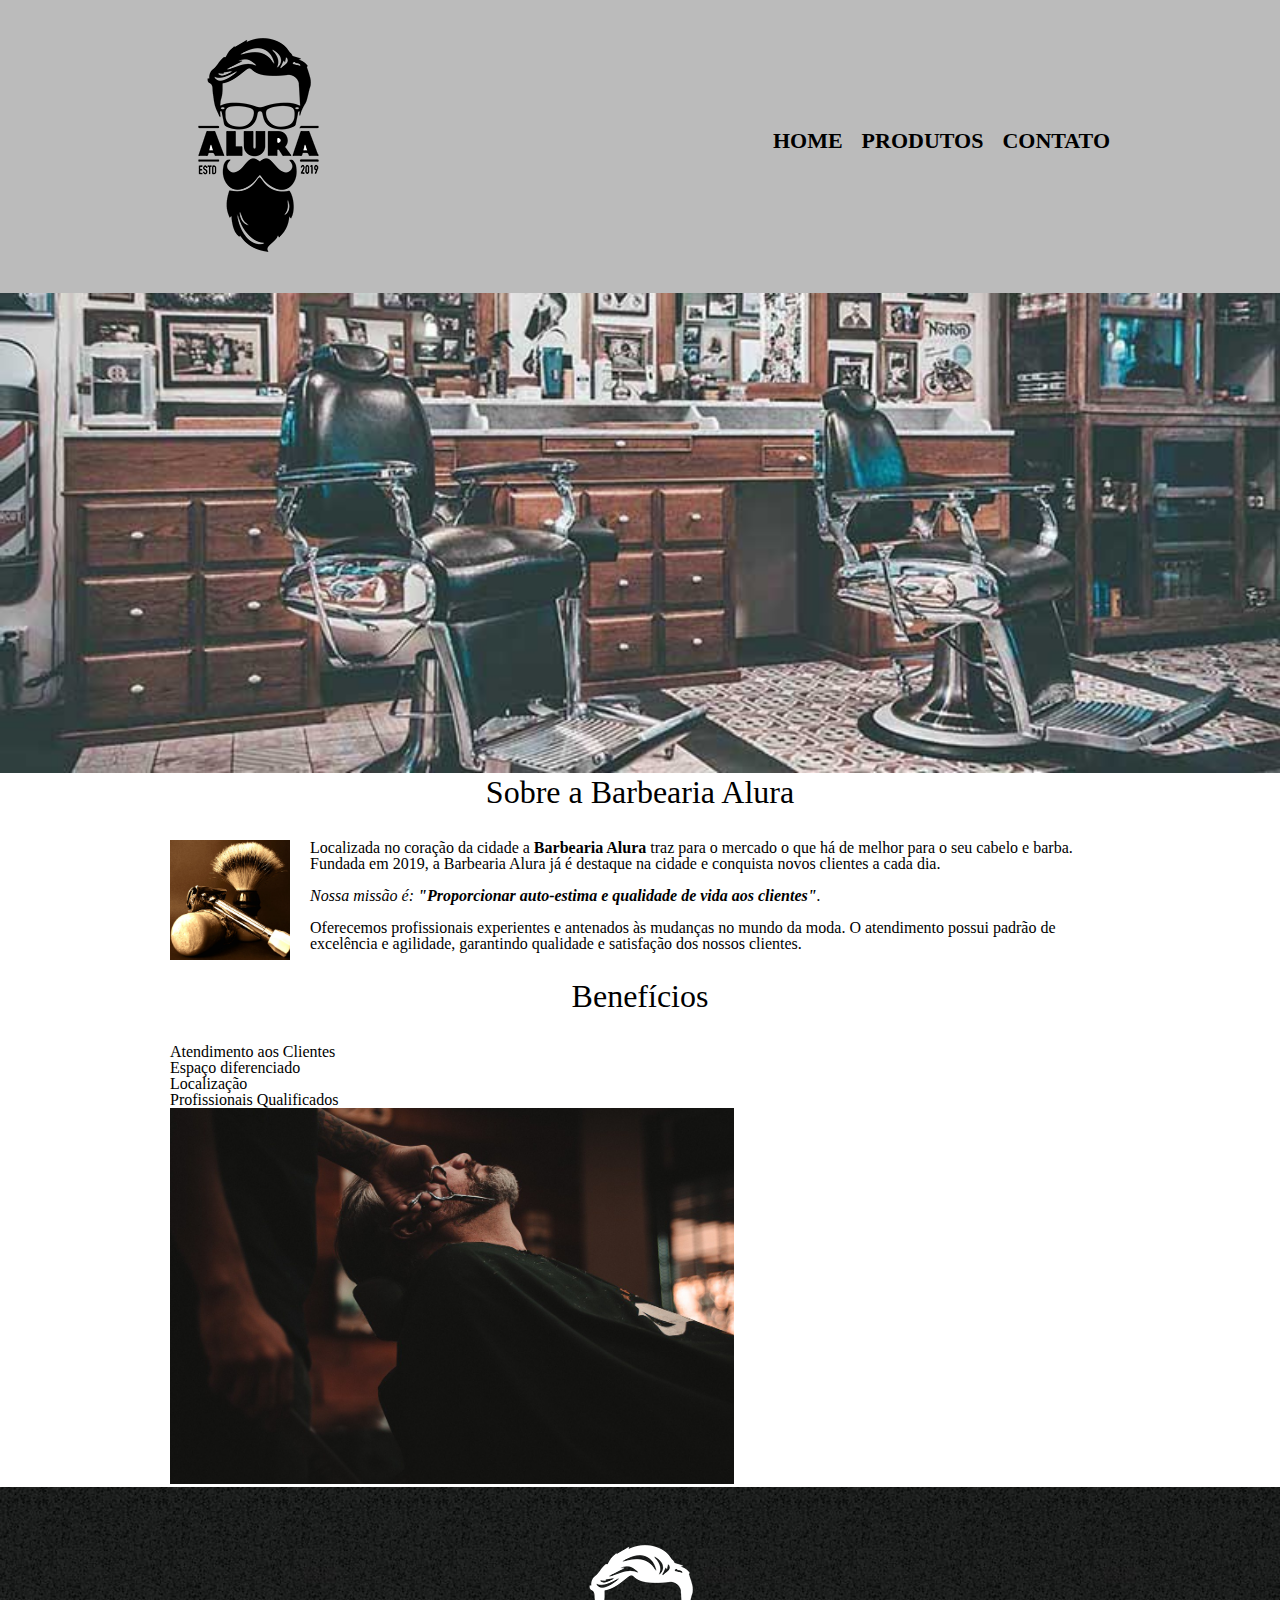
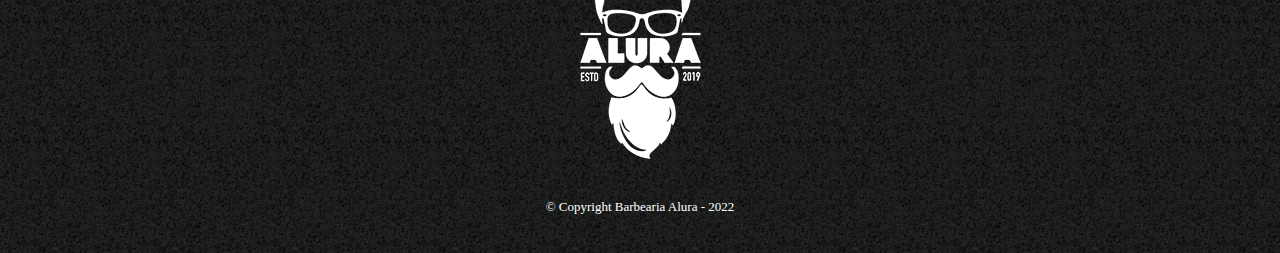
==== barbearia/index.html @ 205cc0dc "Usando o float" ====
<!DOCTYPE html>
<html lang="pt-br">
    <head>
        <meta charset="UTF-8">
        <title>Barbearia Alura</title>
        <link rel="stylesheet" href="reset.css">
        <link rel="stylesheet" href="style.css">
    </head>
    <body>
        <header>
            <div class="caixa">
                <h1><img src="logo.png"></h1>
            
                <nav>
                    <ul>
                        <li><a href="index.html">Home</a></li>
                        <li><a href="produtos.html">Produtos</a></li>
                        <li><a href="contato.html">Contato</a></li>
                    </ul>
                </nav>
            </div>
        </header>

        <img class="banner" src="banner.jpg">
        
        <main>
            <section class="principal">
                <h2 class="titulo-centralizado">Sobre a Barbearia Alura</h2>

                <img class="utensilios" src="utensilios.jpg" alt="Utensilios de um barbeiro">

                <p>Localizada no coração da cidade a <strong>Barbearia Alura</strong> traz para o mercado o que há de melhor para o seu cabelo e barba. Fundada em 2019, a Barbearia Alura já é destaque na cidade e conquista novos clientes a cada dia.</p>
                
                <p id="missao"><em>Nossa missão é: <strong>"Proporcionar auto-estima e qualidade de vida aos clientes"</strong>.</em></p>
                
                <p>Oferecemos profissionais experientes e antenados às mudanças no mundo da moda. O atendimento possui padrão de excelência e agilidade, garantindo qualidade e satisfação dos nossos clientes.</p>
            </section>

            <section class="beneficios">
                <h3 class="titulo-centralizado">Benefícios</h3>

                <ul>
                    <li class="itens">Atendimento aos Clientes</li>
                    <li class="itens">Espaço diferenciado</li>
                    <li class="itens">Localização</li>
                    <li class="itens">Profissionais Qualificados</li>
                </ul>

                <img src="beneficios.jpg" class="imagembeneficios">
            </section>
        </main>
        <footer>
            <img src="logo-branco.png">
            <p class="copyright">&copy; Copyright Barbearia Alura - 2022</p>
        </footer>
    </body>
</html>
---- barbearia/style.css ----
header {
    background: #BBBBBB;
    padding: 20px 0;
}

.caixa {
    position: relative;
    width: 940px;
    margin: 0 auto;
}

nav {
    position: absolute;
    top: 110px;
    right: 0;
}

nav li {
    display: inline;
    margin: 0 0 0 15px;
}

nav a {
    text-transform: uppercase;
    color: #000000;
    font-weight: bold;
    font-size: 22px;
    text-decoration: none;
}

nav a:hover {
    color: #C78C19;
    text-decoration: underline;
}

.produtos {
    width: 940px;
    margin: 0 auto;
    padding: 50px 0;
}

.produtos li {
    display: inline-block;
    text-align: center;
    width: 30%;
    vertical-align: top;
    margin: 0 1.5%;
    padding: 30px 20px;
    box-sizing: border-box;
    border: 2px solid #000000;
    border-radius: 10px;
}

.produtos li:hover {
    border-color: #C78C19;
}

.produtos li:active {
    border-color: #088C19;
}

.produtos li:hover h2 {
    font-size: 34px;
}

.produtos h2 {
    font-size: 30px;
    font-weight: bold;
}

.produto-descricao {
    font-size: 18px;
}

.produto-preco {
    font-size: 22px;
    font-weight: bold;
    margin: 10px 0 0;
}

footer {
    text-align: center;
    background-image: url("bg.jpg");
    padding: 40px 0;
}

.copyright {
    color: #fff;
    font-size: 13px;
    margin: 20px 0 0;
}

main {
    width: 940px;
    margin: 0 auto;
}

form {
    margin: 40px 0;
}

form label, form legend {
    display: block;
    font-size: 20px;
    margin: 0 0 10px;
}

.input-padrao {
    display: block;
    margin: 0 0 20px;
    padding: 10px 25px;
    width: 50%;
}

.checkbox {
    margin: 20px 0;
}

.enviar {
    width: 40%;
    padding: 15px 0;
    background: orange;
    color: white;
    font-weight: bold;
    font-size: 18px;
    border: none;
    border-radius: 5px;
    transition: 1s all;
    cursor: pointer;
}

.enviar:hover {
    background: darkorange;
    transform: scale(1.2);
}

table {
    margin: 20px 0 40px;
}

thead {
    background: #555555;
    color: white;
    font-weight: bold;
}

td, th {
    border: 1px solid #000000;
    padding: 8px 15px ;
}

.banner {
    width: 100%;
}

.titulo-centralizado {
    text-align: center;
    font-size: 2em;
    margin: 0 0 1em;
    clear: left;
}

.principal p {
    margin: 0 0 1em;
}

.principal strong {
    font-weight: bold;
}

.principal em {
    font-style: italic;
}

.utensilios {
    width: 120px;
    float: left;
    margin: 0 20px 20px 0;
}

.imagembeneficios {
    width: 60%;
}
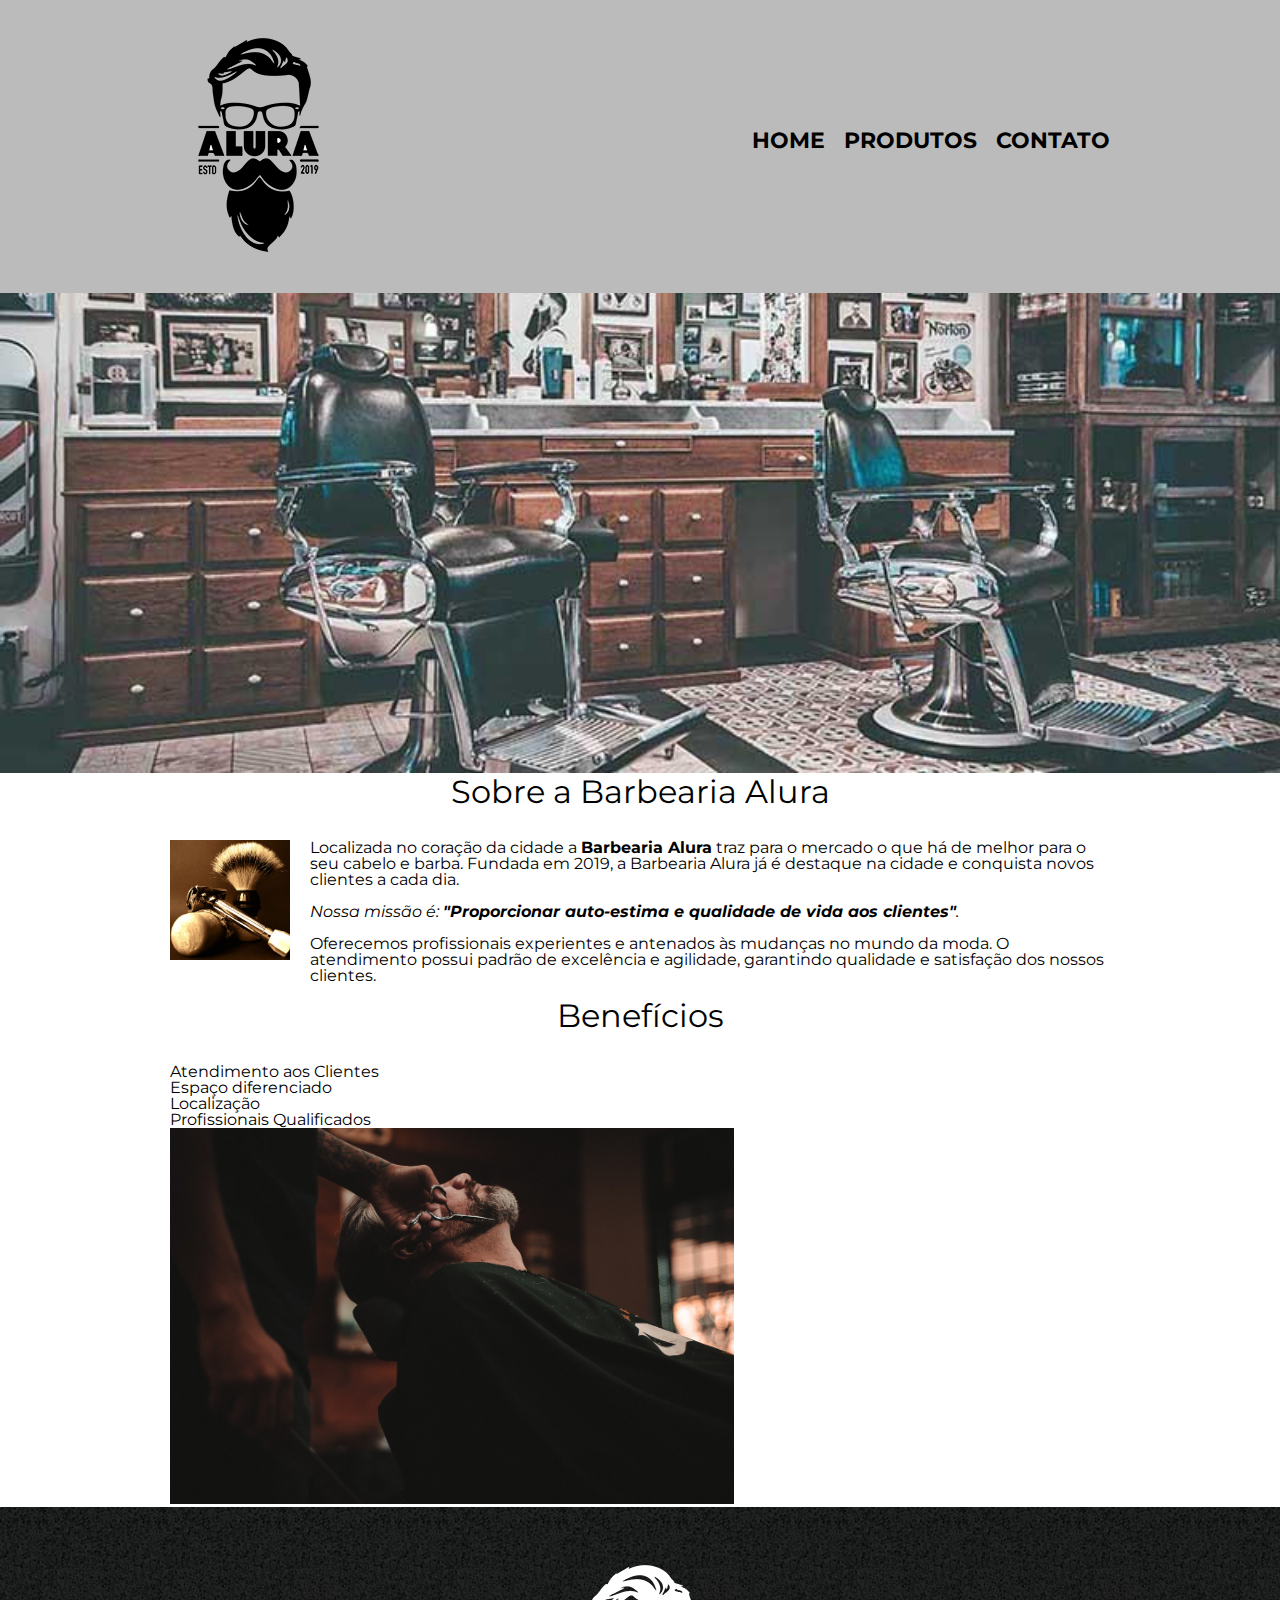
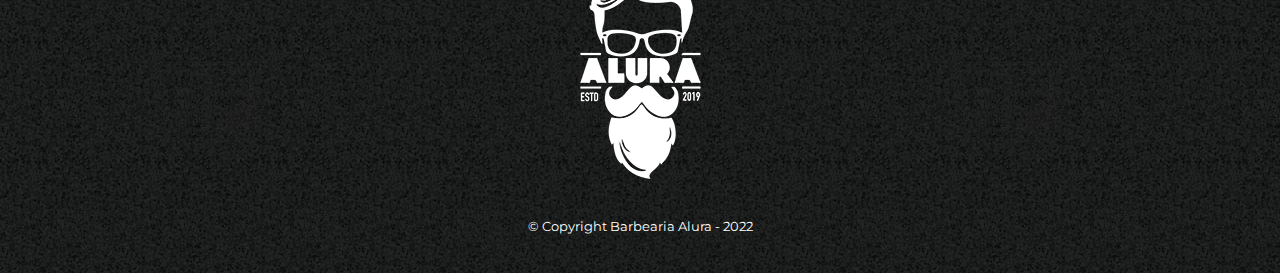
==== commit efa3f7b4: "Fontes externas" ====
--- a/barbearia/index.html
+++ b/barbearia/index.html
@@ -5,6 +5,9 @@
         <title>Barbearia Alura</title>
         <link rel="stylesheet" href="reset.css">
         <link rel="stylesheet" href="style.css">
+        <link rel="preconnect" href="https://fonts.googleapis.com">
+        <link rel="preconnect" href="https://fonts.gstatic.com" crossorigin>
+        <link href="https://fonts.googleapis.com/css2?family=Montserrat&display=swap" rel="stylesheet">
     </head>
     <body>
         <header>
--- a/barbearia/style.css
+++ b/barbearia/style.css
@@ -1,3 +1,7 @@
+body {
+    font-family: 'Montserrat', sans-serif;
+}
+
 header {
     background: #BBBBBB;
     padding: 20px 0;
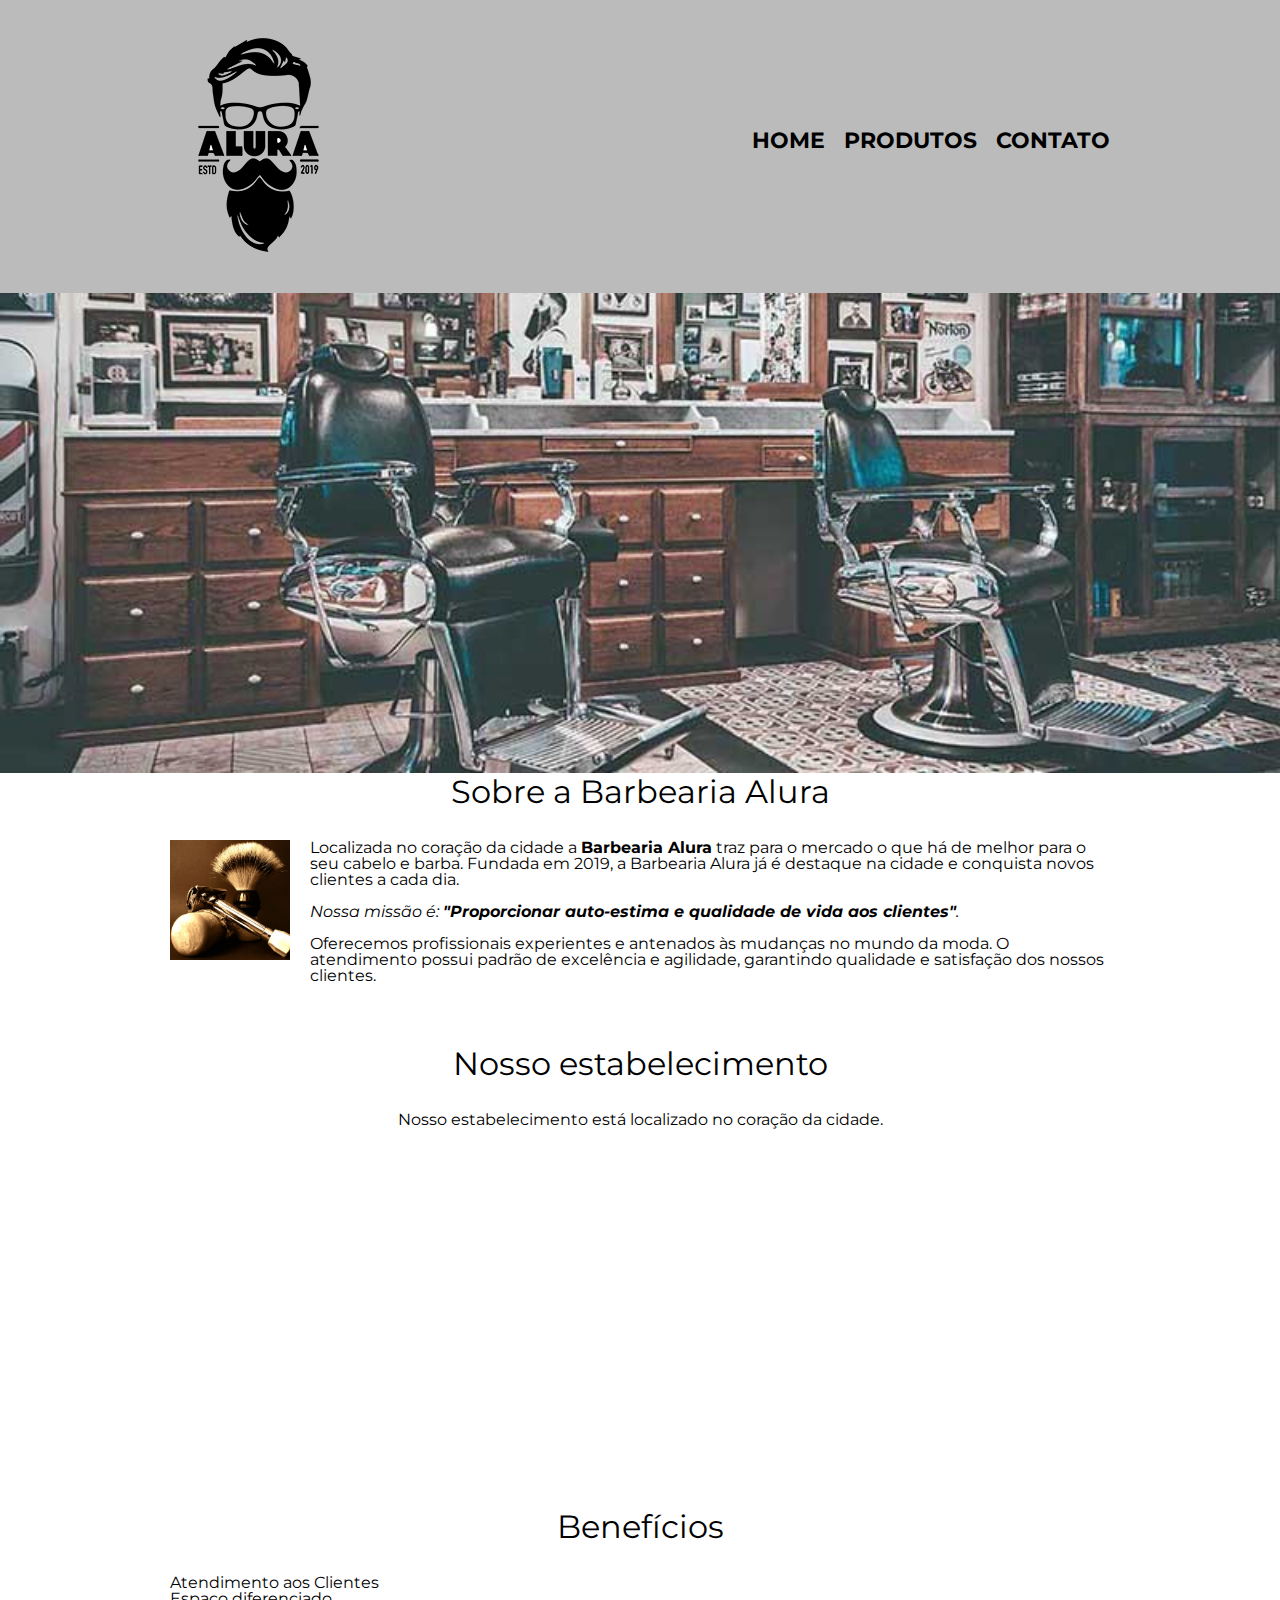
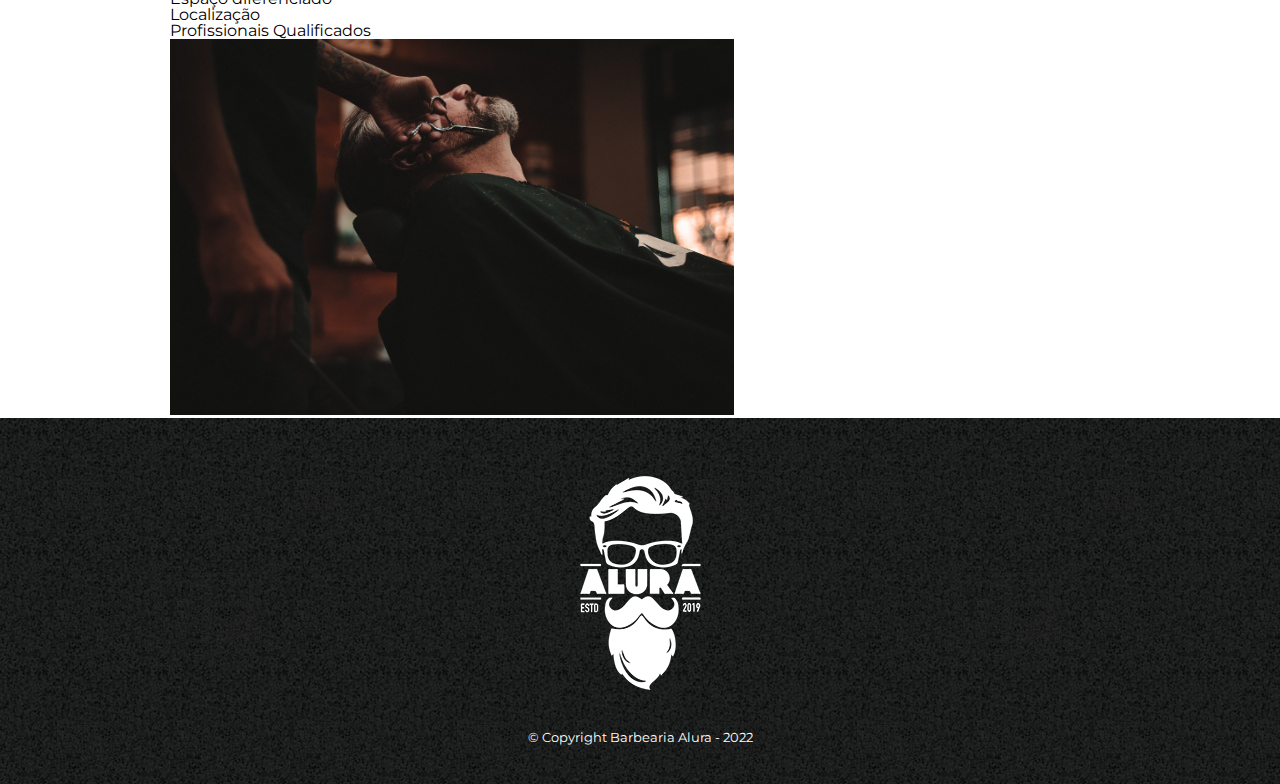
==== commit 847472d5: "Trabalhando com mapas" ====
--- a/barbearia/index.html
+++ b/barbearia/index.html
@@ -28,7 +28,7 @@
         
         <main>
             <section class="principal">
-                <h2 class="titulo-centralizado">Sobre a Barbearia Alura</h2>
+                <h2 class="titulo-principal">Sobre a Barbearia Alura</h2>
 
                 <img class="utensilios" src="utensilios.jpg" alt="Utensilios de um barbeiro">
 
@@ -39,8 +39,15 @@
                 <p>Oferecemos profissionais experientes e antenados às mudanças no mundo da moda. O atendimento possui padrão de excelência e agilidade, garantindo qualidade e satisfação dos nossos clientes.</p>
             </section>
 
+            <section class="mapa">
+                <h3 class="titulo-principal">Nosso estabelecimento</h3>
+                <p>Nosso estabelecimento está localizado no coração da cidade.</p>
+
+                <iframe src="https://www.google.com/maps/embed?pb=!1m18!1m12!1m3!1d3679.4424466878254!2d-47.3703238249705!3d-22.748955932248794!2m3!1f0!2f0!3f0!3m2!1i1024!2i768!4f13.1!3m3!1m2!1s0x94c89bf7295a1f23%3A0xb590622e17c33008!2sTivoli%20Shopping!5e0!3m2!1spt-BR!2sbr!4v1697388289715!5m2!1spt-BR!2sbr" width="100%" height="300" style="border:0;" allowfullscreen="" loading="lazy" referrerpolicy="no-referrer-when-downgrade"></iframe>
+            </section>
+
             <section class="beneficios">
-                <h3 class="titulo-centralizado">Benefícios</h3>
+                <h3 class="titulo-principal">Benefícios</h3>
 
                 <ul>
                     <li class="itens">Atendimento aos Clientes</li>
--- a/barbearia/style.css
+++ b/barbearia/style.css
@@ -157,7 +157,7 @@
     width: 100%;
 }
 
-.titulo-centralizado {
+.titulo-principal {
     text-align: center;
     font-size: 2em;
     margin: 0 0 1em;
@@ -184,4 +184,13 @@
 
 .imagembeneficios {
     width: 60%;
+}
+
+.mapa {
+    padding: 3em 0;
+}
+
+.mapa p {
+    margin: 0 0 2em;
+    text-align: center;
 }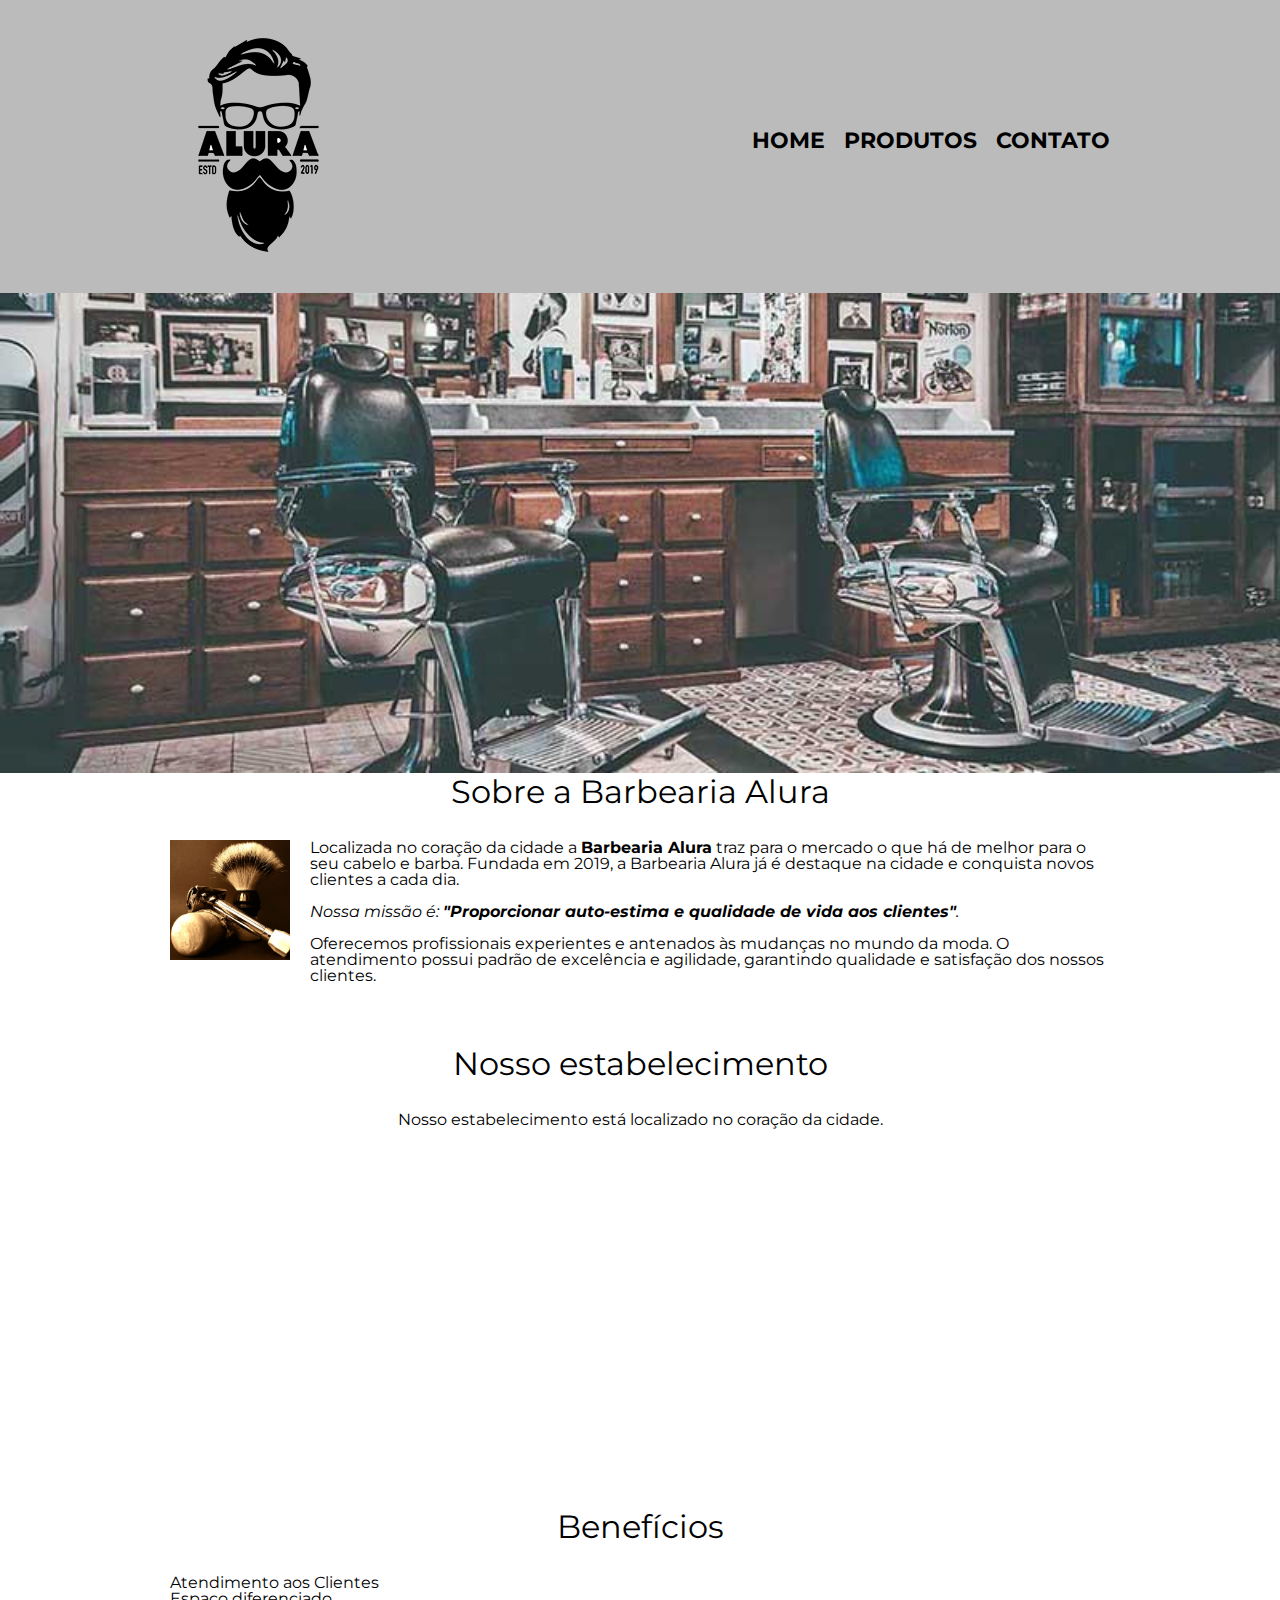
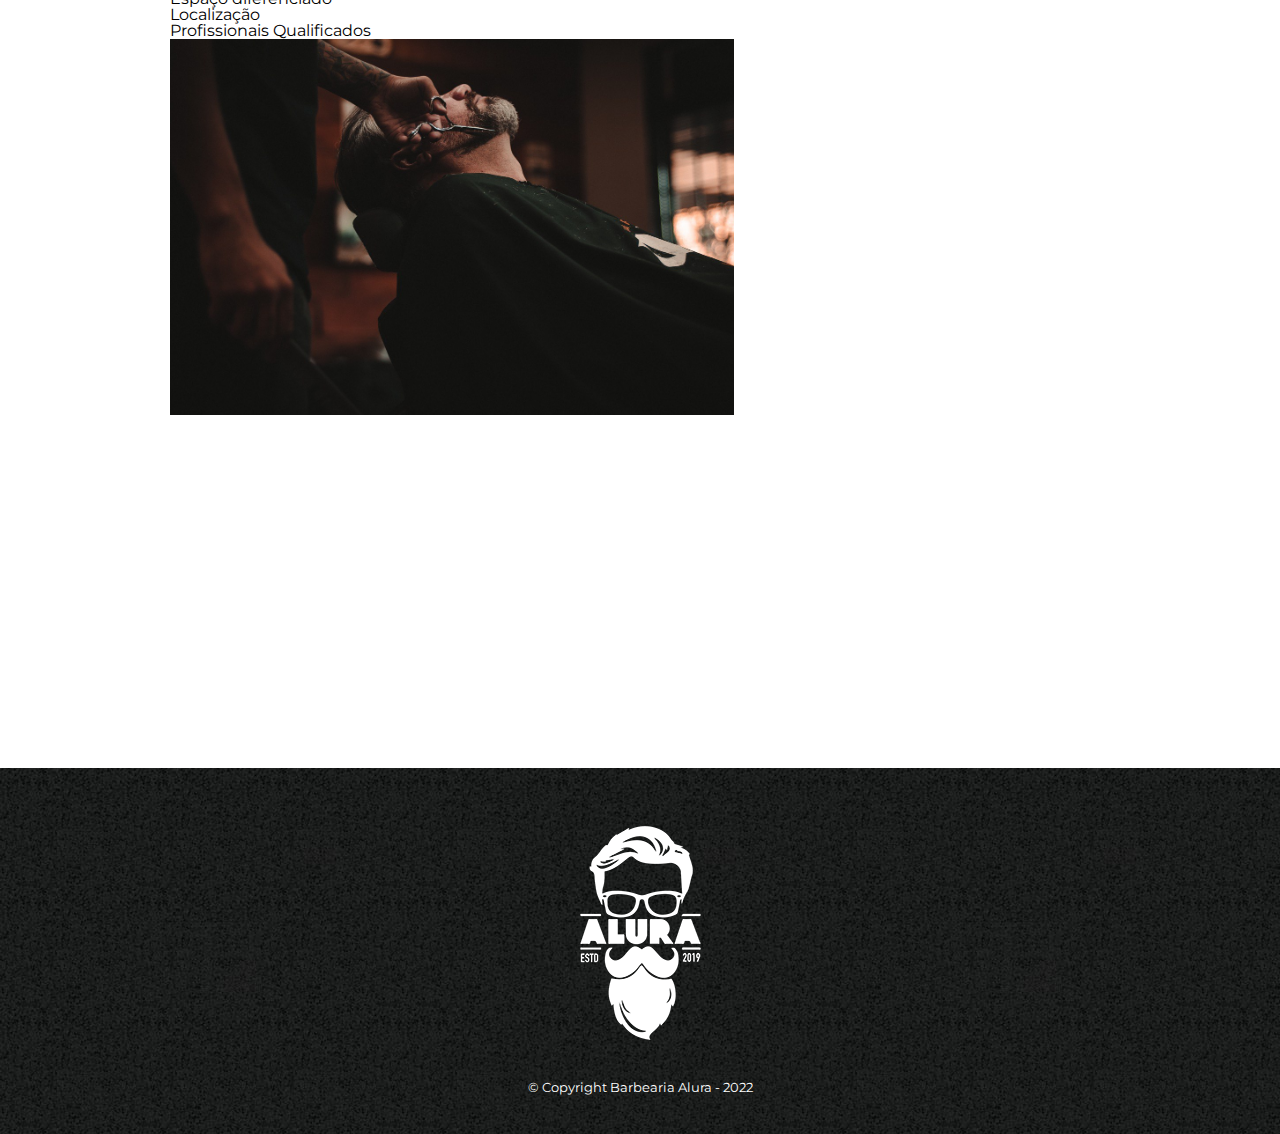
==== commit 5f578334: "Importando vídeo" ====
--- a/barbearia/index.html
+++ b/barbearia/index.html
@@ -57,6 +57,10 @@
                 </ul>
 
                 <img src="beneficios.jpg" class="imagembeneficios">
+
+                <div class="video">
+                    <iframe width="560" height="315" src="https://www.youtube.com/embed/wcVVXUV0YUY?si=vAekTfHAWSCYVxQ5" title="YouTube video player" frameborder="0" allow="accelerometer; autoplay; clipboard-write; encrypted-media; gyroscope; picture-in-picture; web-share" allowfullscreen></iframe>
+                </div>
             </section>
         </main>
         <footer>
--- a/barbearia/style.css
+++ b/barbearia/style.css
@@ -193,4 +193,9 @@
 .mapa p {
     margin: 0 0 2em;
     text-align: center;
+}
+
+.video {
+    width: 560px;
+    margin: 1em auto;
 }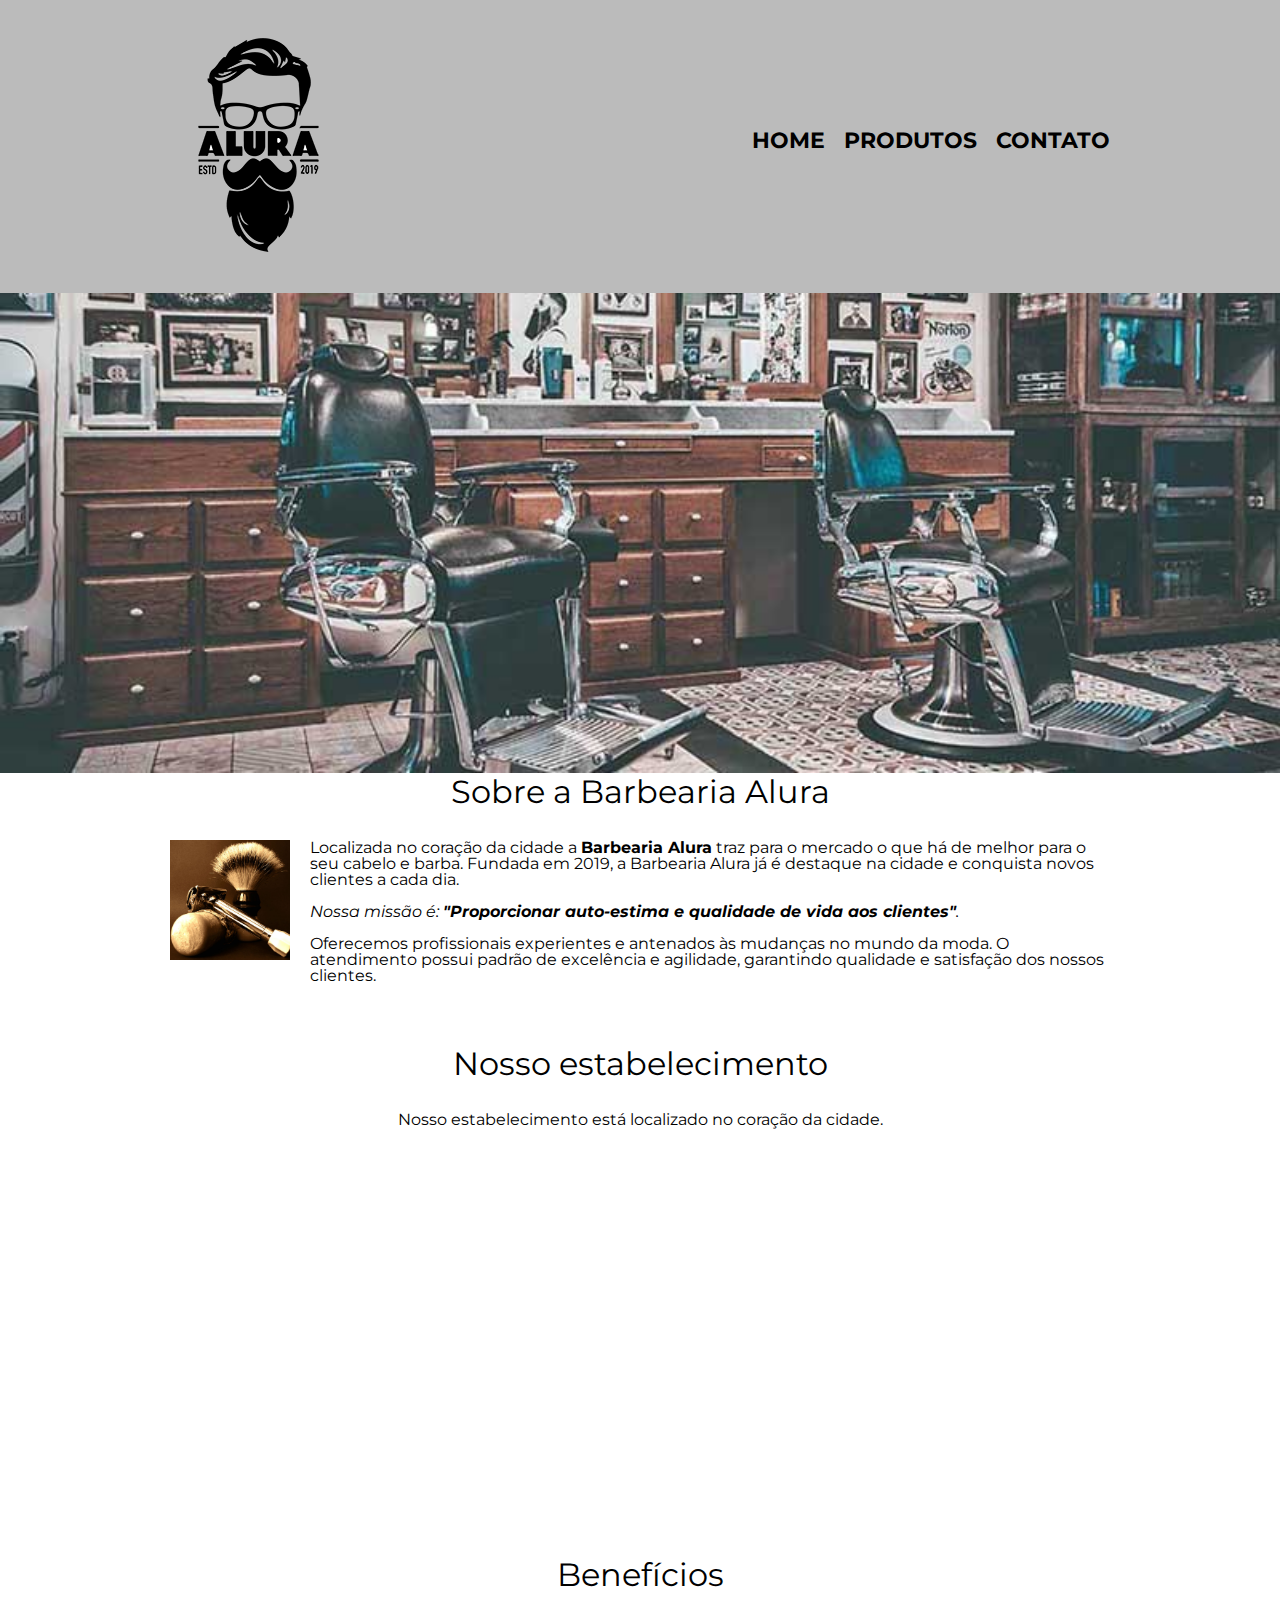
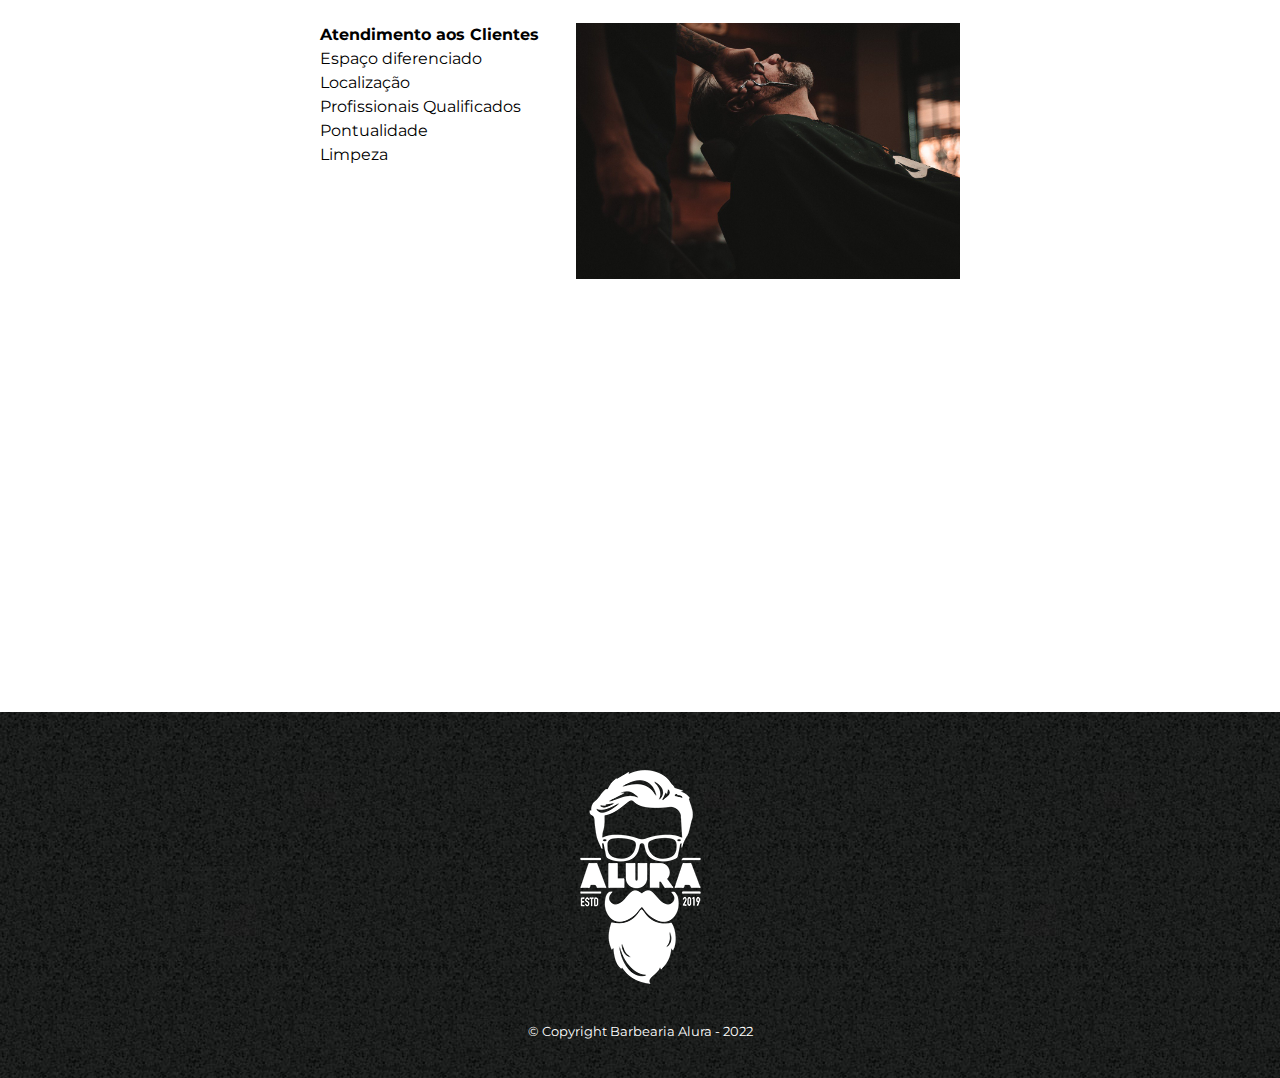
==== commit 7d2e80dd: "Pseudo-classes" ====
--- a/barbearia/index.html
+++ b/barbearia/index.html
@@ -49,15 +49,17 @@
             <section class="beneficios">
                 <h3 class="titulo-principal">Benefícios</h3>
 
-                <ul>
-                    <li class="itens">Atendimento aos Clientes</li>
-                    <li class="itens">Espaço diferenciado</li>
-                    <li class="itens">Localização</li>
-                    <li class="itens">Profissionais Qualificados</li>
-                </ul>
-
-                <img src="beneficios.jpg" class="imagembeneficios">
-
+                <div class="conteudo-beneficios">
+                    <ul class="lista-beneficios">
+                        <li class="itens">Atendimento aos Clientes</li>
+                        <li class="itens">Espaço diferenciado</li>
+                        <li class="itens">Localização</li>
+                        <li class="itens">Profissionais Qualificados</li>
+                        <li class="itens">Pontualidade</li>
+                        <li class="itens">Limpeza</li>
+                    </ul><img src="beneficios.jpg" class="imagem-beneficios">    
+                </div>
+                
                 <div class="video">
                     <iframe width="560" height="315" src="https://www.youtube.com/embed/wcVVXUV0YUY?si=vAekTfHAWSCYVxQ5" title="YouTube video player" frameborder="0" allow="accelerometer; autoplay; clipboard-write; encrypted-media; gyroscope; picture-in-picture; web-share" allowfullscreen></iframe>
                 </div>
--- a/barbearia/style.css
+++ b/barbearia/style.css
@@ -182,10 +182,6 @@
     margin: 0 20px 20px 0;
 }
 
-.imagembeneficios {
-    width: 60%;
-}
-
 .mapa {
     padding: 3em 0;
 }
@@ -195,7 +191,34 @@
     text-align: center;
 }
 
+.beneficios {
+    padding: 3em 0;
+}
+
+.conteudo-beneficios {
+    width: 640px;
+    margin: 0 auto;
+}
+
+.lista-beneficios {
+    width: 40%;
+    display: inline-block;
+    vertical-align: top;
+}
+
+.itens {
+    line-height: 1.5;
+}
+
+.itens:first-child {
+    font-weight: bold;
+}
+
+.imagem-beneficios {
+    width: 60%;
+}
+
 .video {
     width: 560px;
-    margin: 1em auto;
+    margin: 2em auto;
 }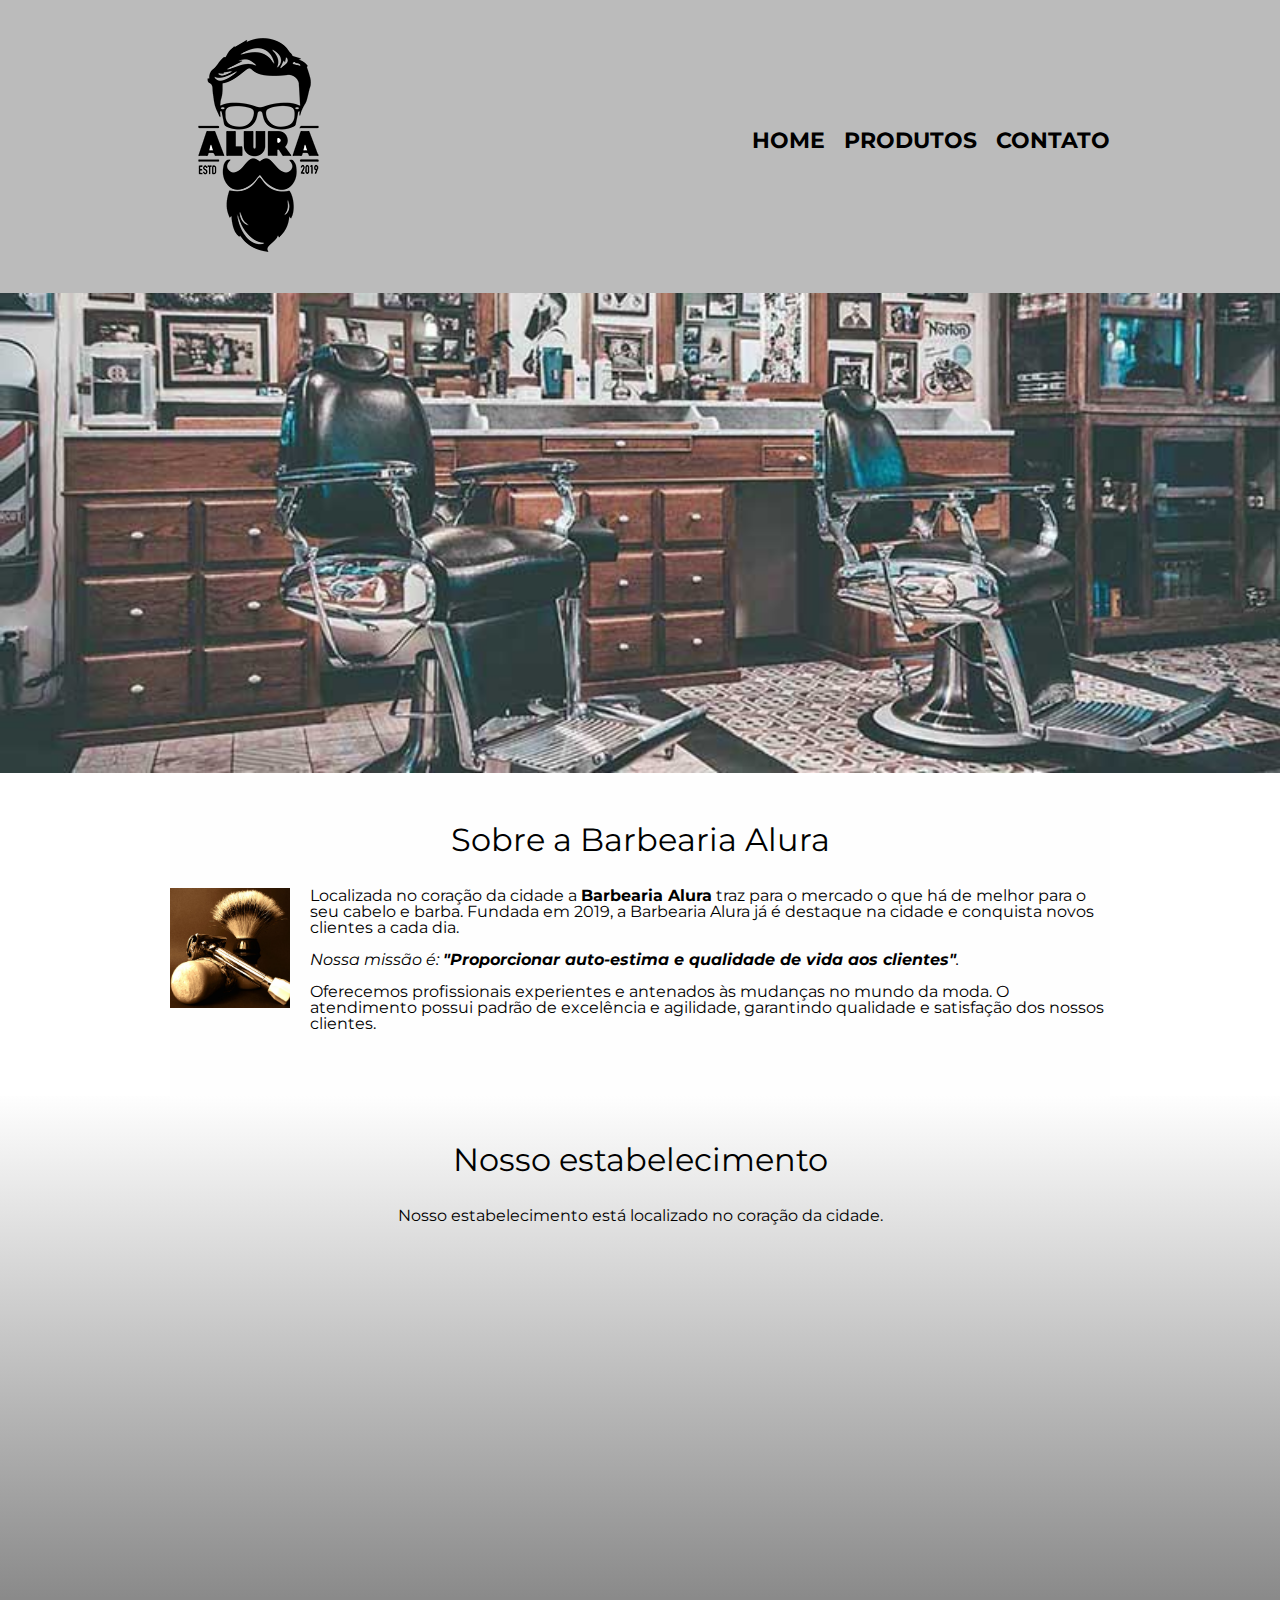
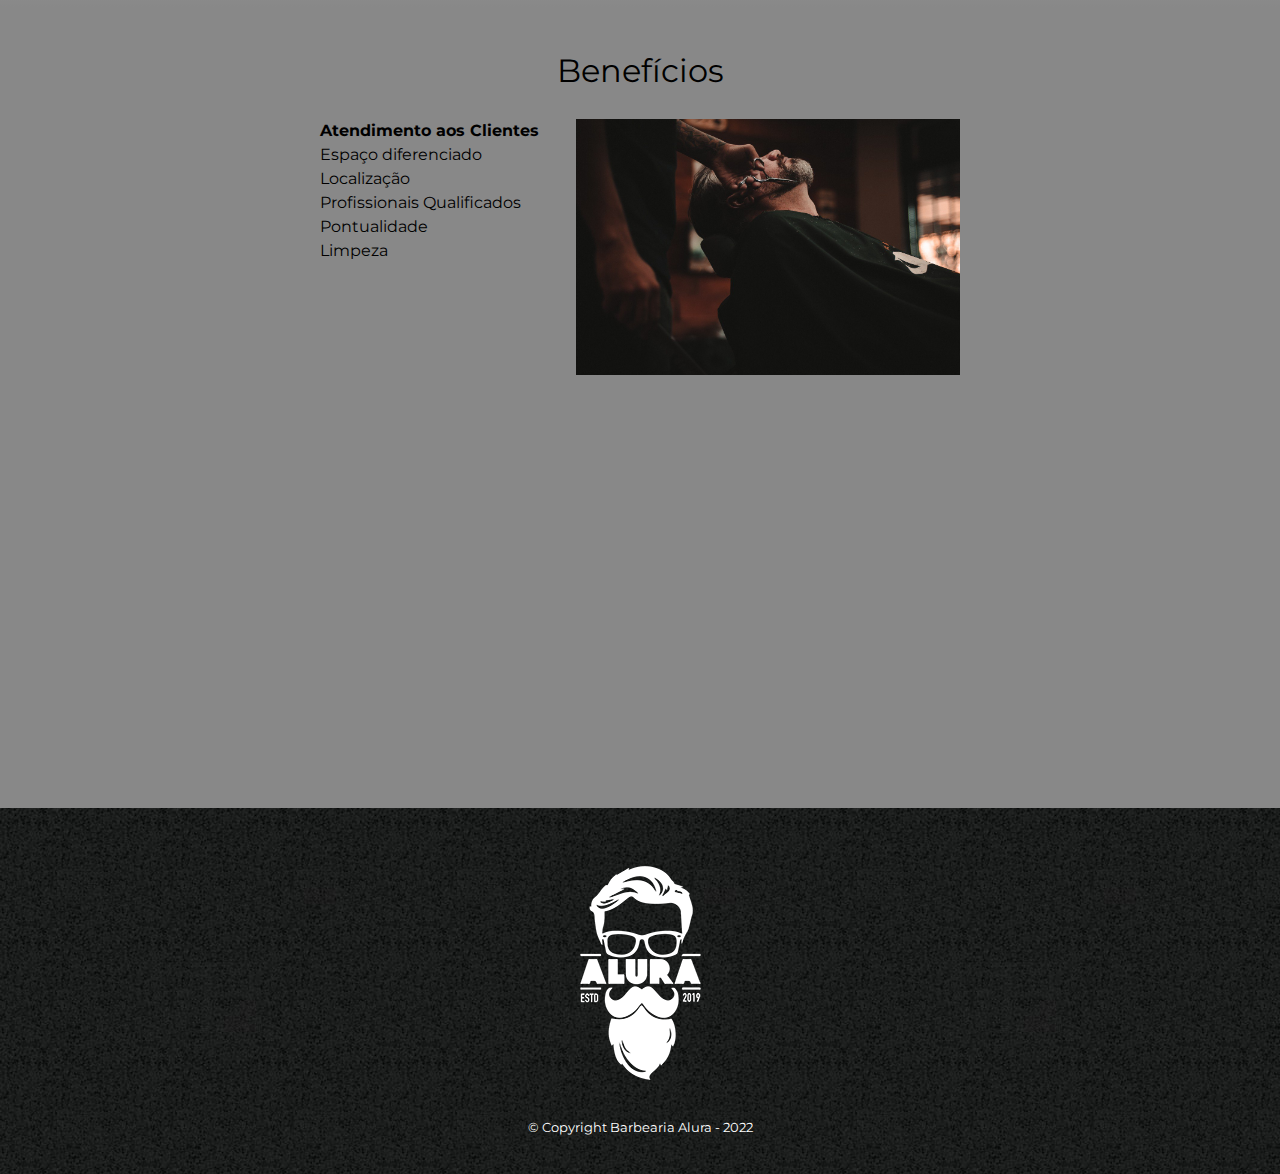
==== commit 0fc3ddd6: "Aplicando gradientes" ====
--- a/barbearia/index.html
+++ b/barbearia/index.html
@@ -43,7 +43,9 @@
                 <h3 class="titulo-principal">Nosso estabelecimento</h3>
                 <p>Nosso estabelecimento está localizado no coração da cidade.</p>
 
-                <iframe src="https://www.google.com/maps/embed?pb=!1m18!1m12!1m3!1d3679.4424466878254!2d-47.3703238249705!3d-22.748955932248794!2m3!1f0!2f0!3f0!3m2!1i1024!2i768!4f13.1!3m3!1m2!1s0x94c89bf7295a1f23%3A0xb590622e17c33008!2sTivoli%20Shopping!5e0!3m2!1spt-BR!2sbr!4v1697388289715!5m2!1spt-BR!2sbr" width="100%" height="300" style="border:0;" allowfullscreen="" loading="lazy" referrerpolicy="no-referrer-when-downgrade"></iframe>
+                <div class="mapa-conteudo">
+                    <iframe src="https://www.google.com/maps/embed?pb=!1m18!1m12!1m3!1d3679.4424466878254!2d-47.3703238249705!3d-22.748955932248794!2m3!1f0!2f0!3f0!3m2!1i1024!2i768!4f13.1!3m3!1m2!1s0x94c89bf7295a1f23%3A0xb590622e17c33008!2sTivoli%20Shopping!5e0!3m2!1spt-BR!2sbr!4v1697388289715!5m2!1spt-BR!2sbr" width="100%" height="300" style="border:0;" allowfullscreen="" loading="lazy" referrerpolicy="no-referrer-when-downgrade"></iframe>
+                </div>
             </section>
 
             <section class="beneficios">
--- a/barbearia/style.css
+++ b/barbearia/style.css
@@ -94,11 +94,6 @@
     margin: 20px 0 0;
 }
 
-main {
-    width: 940px;
-    margin: 0 auto;
-}
-
 form {
     margin: 40px 0;
 }
@@ -164,6 +159,13 @@
     clear: left;
 }
 
+.principal {
+    padding: 3em 0;
+    background: #fefefe;
+    width: 940px;
+    margin: 0 auto;
+}
+
 .principal p {
     margin: 0 0 1em;
 }
@@ -184,6 +186,7 @@
 
 .mapa {
     padding: 3em 0;
+    background: linear-gradient(#fefefe, #888888);
 }
 
 .mapa p {
@@ -191,8 +194,14 @@
     text-align: center;
 }
 
+.mapa-conteudo {
+    width: 940px;
+    margin: 0 auto;
+}
+
 .beneficios {
     padding: 3em 0;
+    background: #888888;
 }
 
 .conteudo-beneficios {
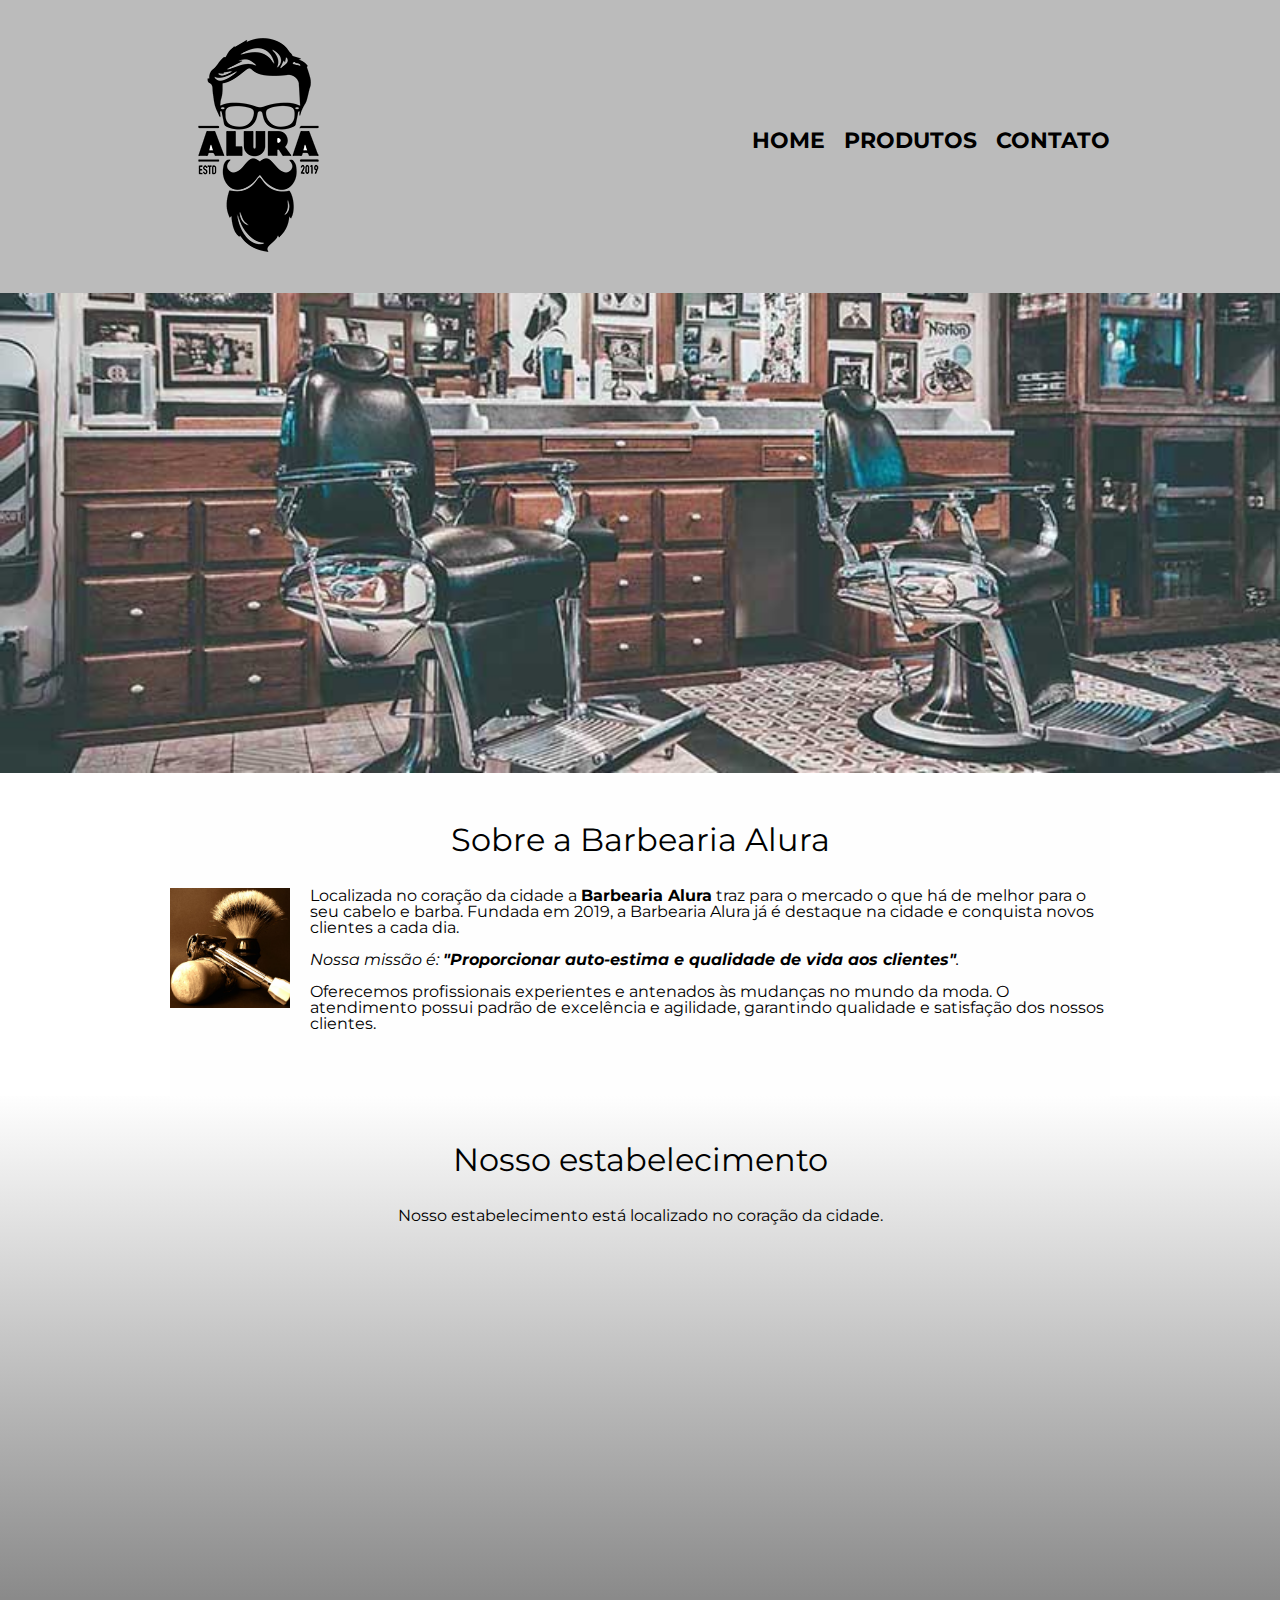
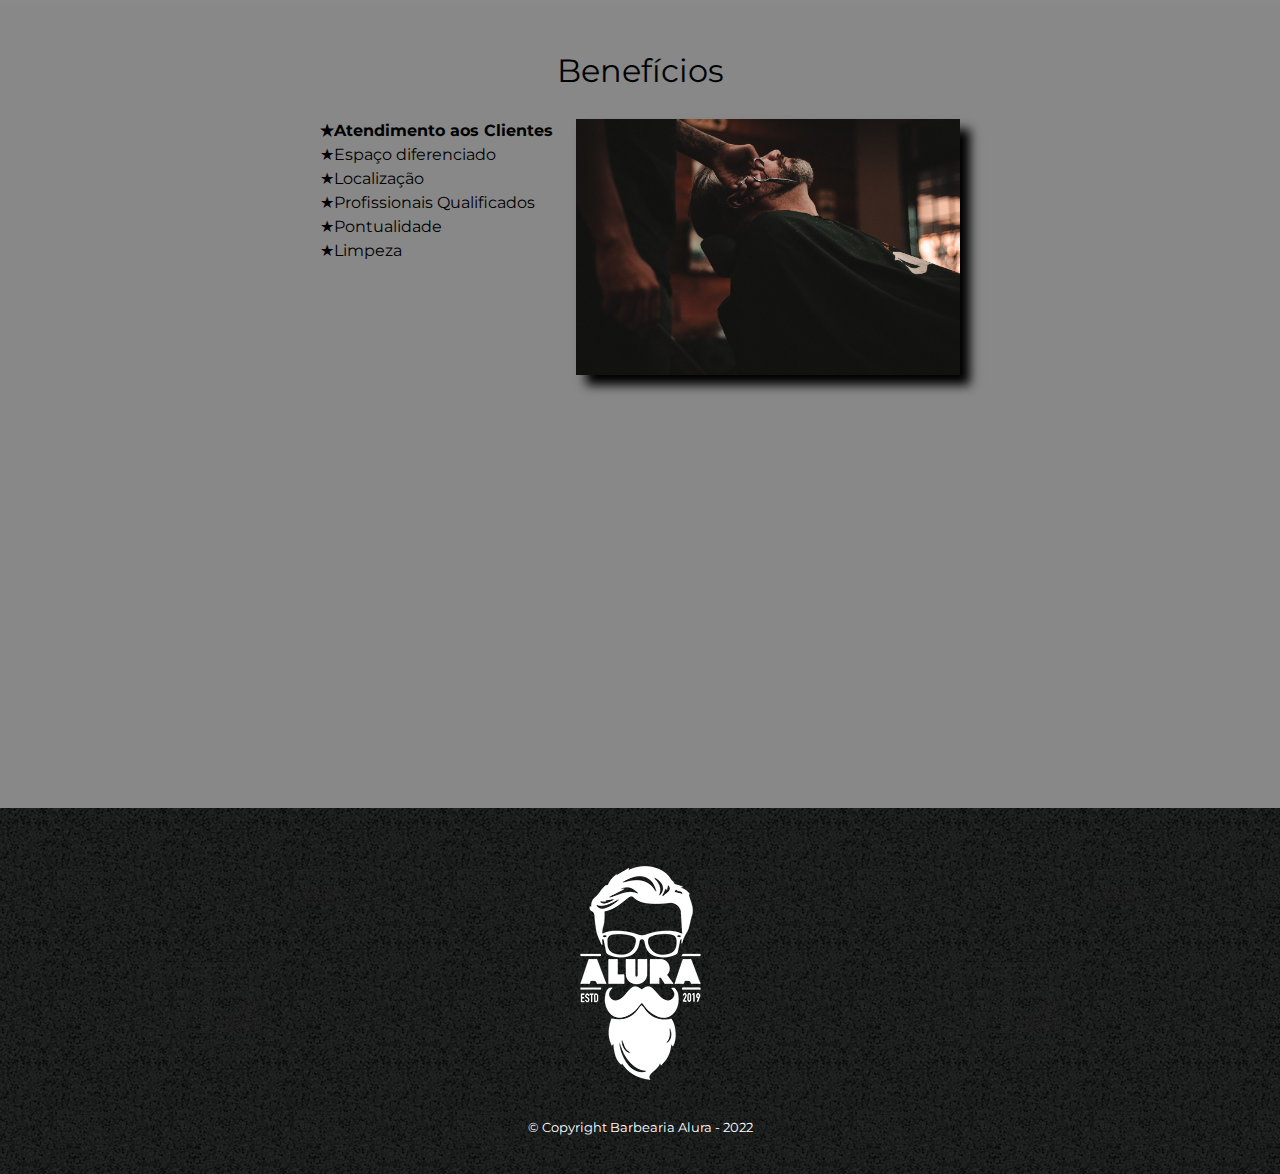
==== commit 91d83af1: "Meta tag de Viewport" ====
--- a/barbearia/index.html
+++ b/barbearia/index.html
@@ -2,6 +2,7 @@
 <html lang="pt-br">
     <head>
         <meta charset="UTF-8">
+        <meta name="viewport" content="width=device-width">
         <title>Barbearia Alura</title>
         <link rel="stylesheet" href="reset.css">
         <link rel="stylesheet" href="style.css">
--- a/barbearia/style.css
+++ b/barbearia/style.css
@@ -223,11 +223,28 @@
     font-weight: bold;
 }
 
+.itens::before {
+    content: "★";
+}
+
 .imagem-beneficios {
     width: 60%;
+    opacity: 1;
+    transition: 400ms;
+    box-shadow: 10px 10px 10px 0 #000000;
+}
+
+.imagem-beneficios:hover {
+    opacity: 0.3;
 }
 
 .video {
     width: 560px;
     margin: 2em auto;
+}
+
+@media screen and (max-width: 480px) {
+    body {
+        background: red;
+    }
 }